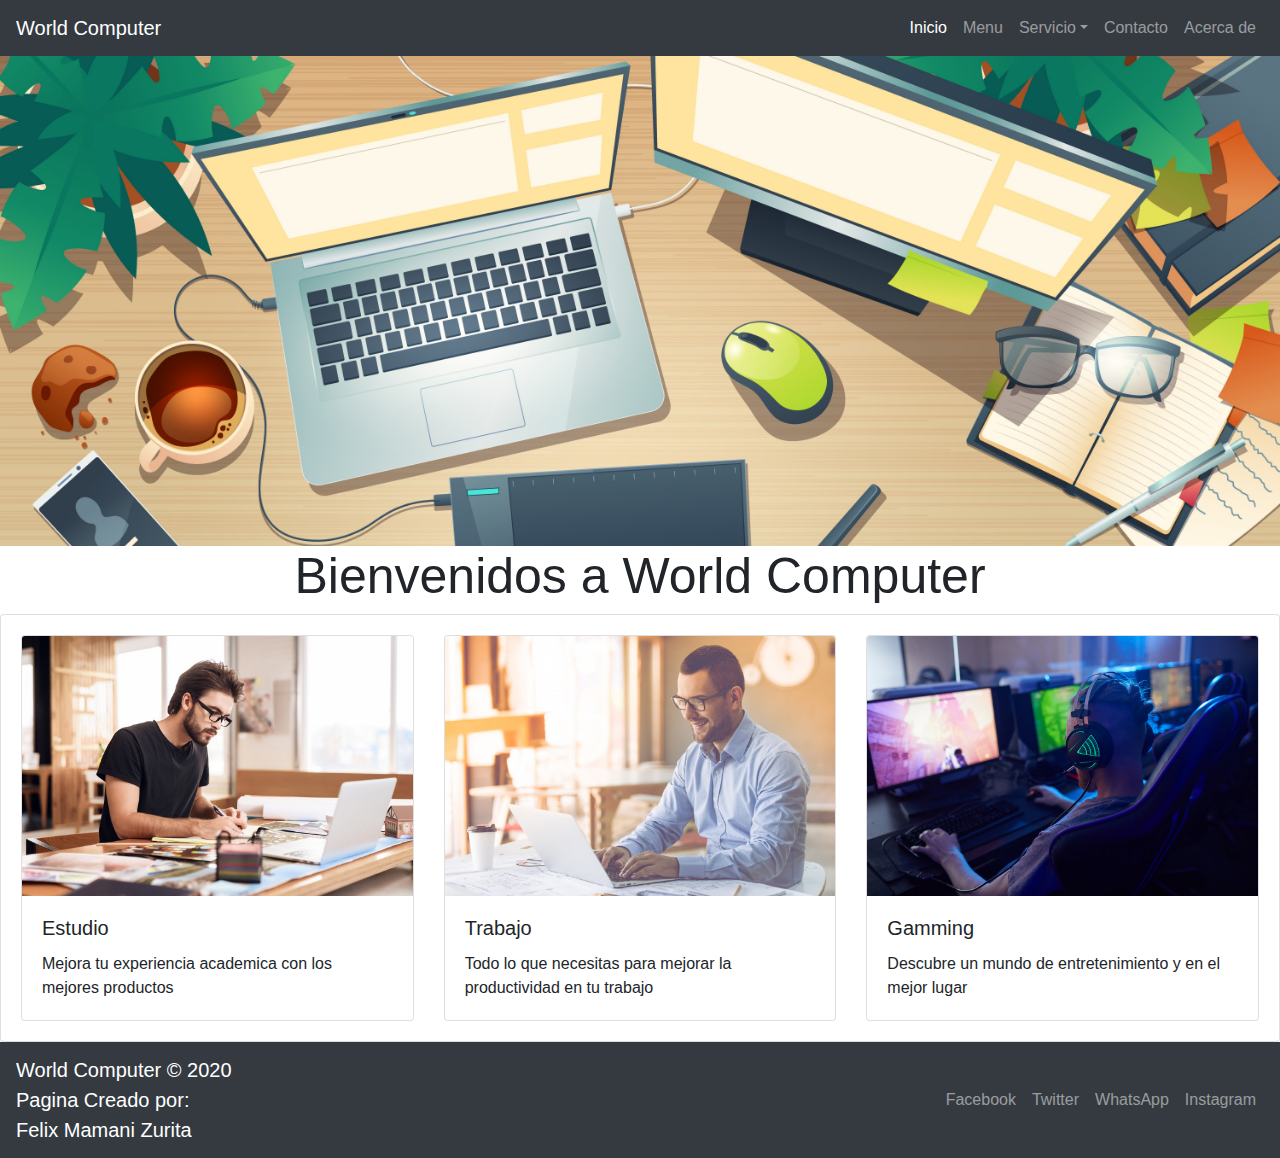
==== index.html @ 3347f76d "cambios" ====
<!DOCTYPE html>
<html lang="en">
<head>
    <meta charset="UTF-8">
    <meta name="viewport" content="width=device-width, user-scalable=no, initial-scale=1.0, 
    maximun-scale=1.0, minimum-scale=1">
    <title>World Computer</title>
    <link rel="stylesheet" href="css/bootstrap.min.css">
    <link rel="stylesheet" href="css/estilos.css">
</head>
<body>
    <header>
        <nav class="navbar navbar-expand-lg navbar-dark bg-dark">
            <a class="navbar-brand" href="#">World Computer</a>
            <button class="navbar-toggler" type="button" data-toggle="collapse" data-target="#navbarSupportedContent" aria-controls="navbarSupportedContent" aria-expanded="false" aria-label="Toggle navigation">
                <span class="navbar-toggler-icon"></span>
            </button>
          
            <div class="collapse navbar-collapse" id="navbarSupportedContent">
                <ul class="navbar-nav ml-auto">
                    <li class="nav-item active">
                        <a class="nav-link" href="#">Inicio<span class="sr-only">(current)</span></a>
                    </li>
                    <li class="nav-item">
                        <a class="nav-link" href="#">Menu</a>
                    </li>
                    <li class="nav-item dropdown">
                        <a class="nav-link dropdown-toggle" href="#" id="navbarDropdown" role="button" data-toggle="dropdown" aria-haspopup="true" aria-expanded="false">
                        Servicio</a>
                        <div class="dropdown-menu" aria-labelledby="navbarDropdown">
                            <a class="dropdown-item" href="#">Basico</a>
                            <a class="dropdown-item" href="#">Intermedio</a>
                            <a class="dropdown-item" href="#">Avanzado</a>
                        </div>
                    </li>
                    <li class="nav-item">
                        <a class="nav-link" href="#">Contacto</a>
                    </li>
                    <li class="nav-item">
                        <a class="nav-link" href="#">Acerca de</a>
                    </li>
                </ul>
            </div>
        </nav>
    </header>

   
    <div id="carouselExampleSlidesOnly" class="carousel slide" data-ride="carousel">
        <div class="carousel-inner">
          <div class="carousel-item active">
            <img class="d-block w-100" src="img/index.jpg" alt="First slide">
            <h2 style="text-align: center; font-size: 50px;">Bienvenidos a World Computer</h2>
          </div>
        </div>
    </div>
   
    <div class="card">
        <div class="card-body">
            <div class="card-deck">
                <div class="card">
                <img class="card-img-top" src="img/estudia.jpg" alt="Card image cap">
                <div class="card-body">
                    <h5 class="card-title">Estudio</h5>
                    <p class="card-text">Mejora tu experiencia academica con los mejores productos</p>
                </div>
                </div>
                <div class="card">
                <img class="card-img-top" src="img/trabaja.jpg" alt="Card image cap">
                <div class="card-body">
                    <h5 class="card-title">Trabajo</h5>
                    <p class="card-text">Todo lo que necesitas para mejorar la productividad en tu trabajo</p>
                </div>
                </div>
                <div class="card">
                <img class="card-img-top" src="img/juega.jpg" alt="Card image cap">
                <div class="card-body">
                    <h5 class="card-title">Gamming</h5>
                    <p class="card-text">Descubre un mundo de entretenimiento y en el mejor lugar</p>
                </div>
                </div>
            </div>
        </div>
    </div>

	<footer>
        <nav class="navbar navbar-expand-lg navbar-dark bg-dark">
            <a class="navbar-brand" href="#">World Computer &copy; 2020 <br>
                Pagina Creado por: <br>
                Felix Mamani Zurita 
            </a>
            <ul class="navbar-nav ml-auto">
                <li class="nav-item">
                    <a class="nav-link" href="#">Facebook</a>
                </li>
                <li class="nav-item">
                        <a class="nav-link" href="#">Twitter</a>
                </li>
                <li class="nav-item">
                    <a class="nav-link" href="#">WhatsApp</a>
                 </li>
                <li class="nav-item">
                    <a class="nav-link" href="#">Instagram</a>
                 </li>
            </ul>
        </nav>
    </footer>
    <script src="js/jquery-3.5.1.min.js"></script>
	<script src="js/bootstrap.min.js"></script>
</body>
</html>
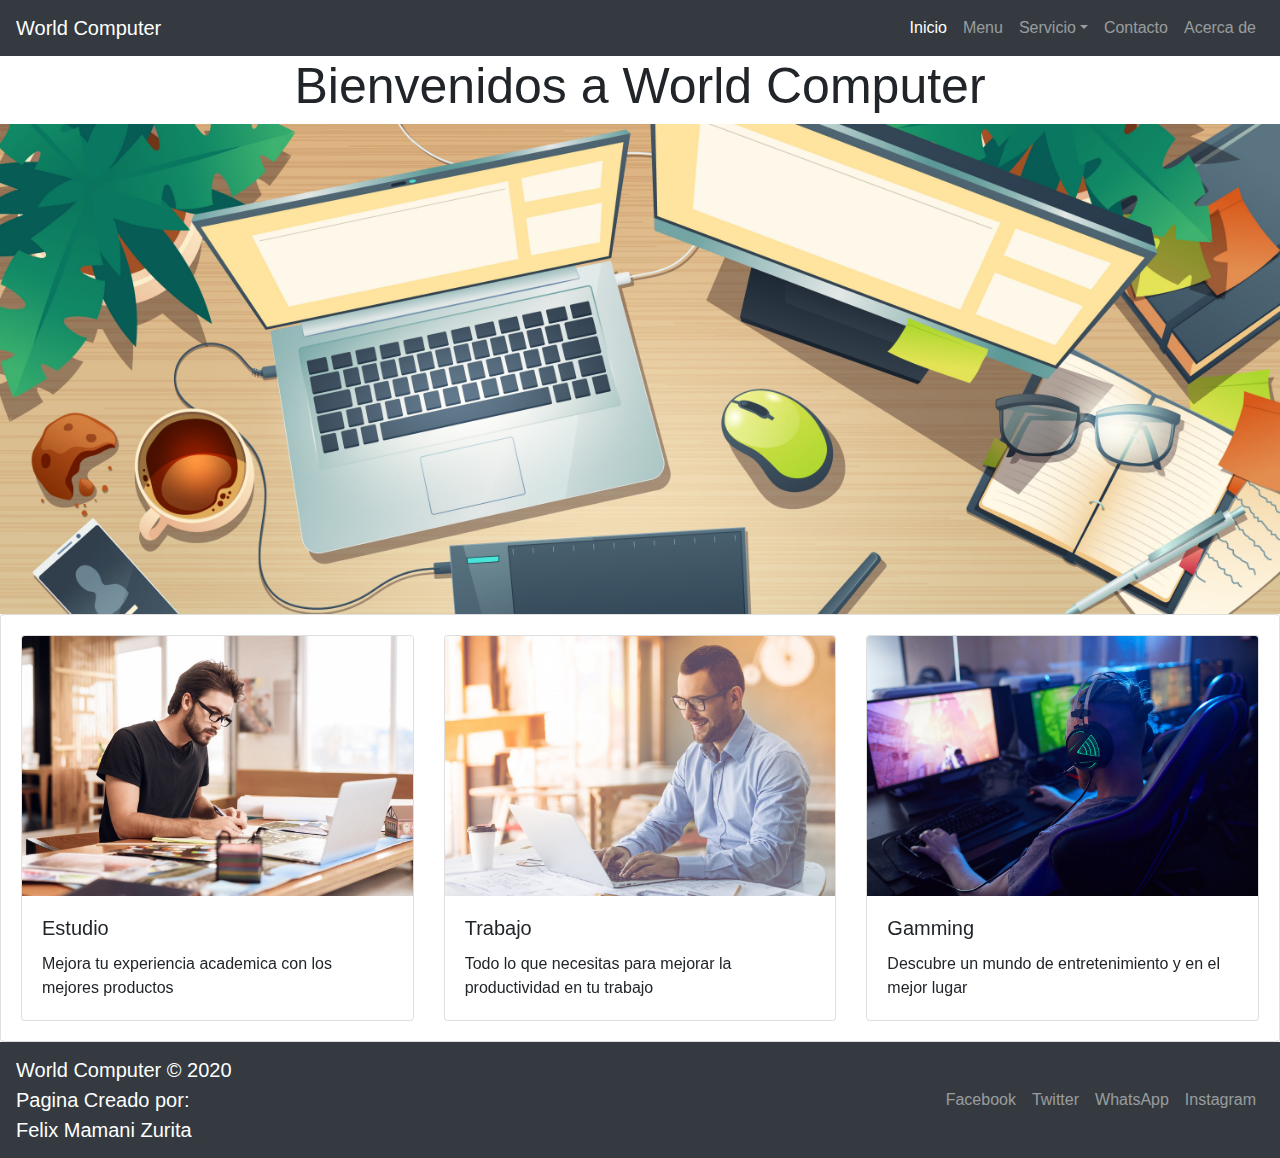
==== commit 8d30e0b1: "cambios" ====
--- a/index.html
+++ b/index.html
@@ -44,12 +44,11 @@
         </nav>
     </header>
 
-   
     <div id="carouselExampleSlidesOnly" class="carousel slide" data-ride="carousel">
         <div class="carousel-inner">
           <div class="carousel-item active">
+            <h2 style="text-align: center; font-size: 50px;">Bienvenidos a World Computer</h2>
             <img class="d-block w-100" src="img/index.jpg" alt="First slide">
-            <h2 style="text-align: center; font-size: 50px;">Bienvenidos a World Computer</h2>
           </div>
         </div>
     </div>
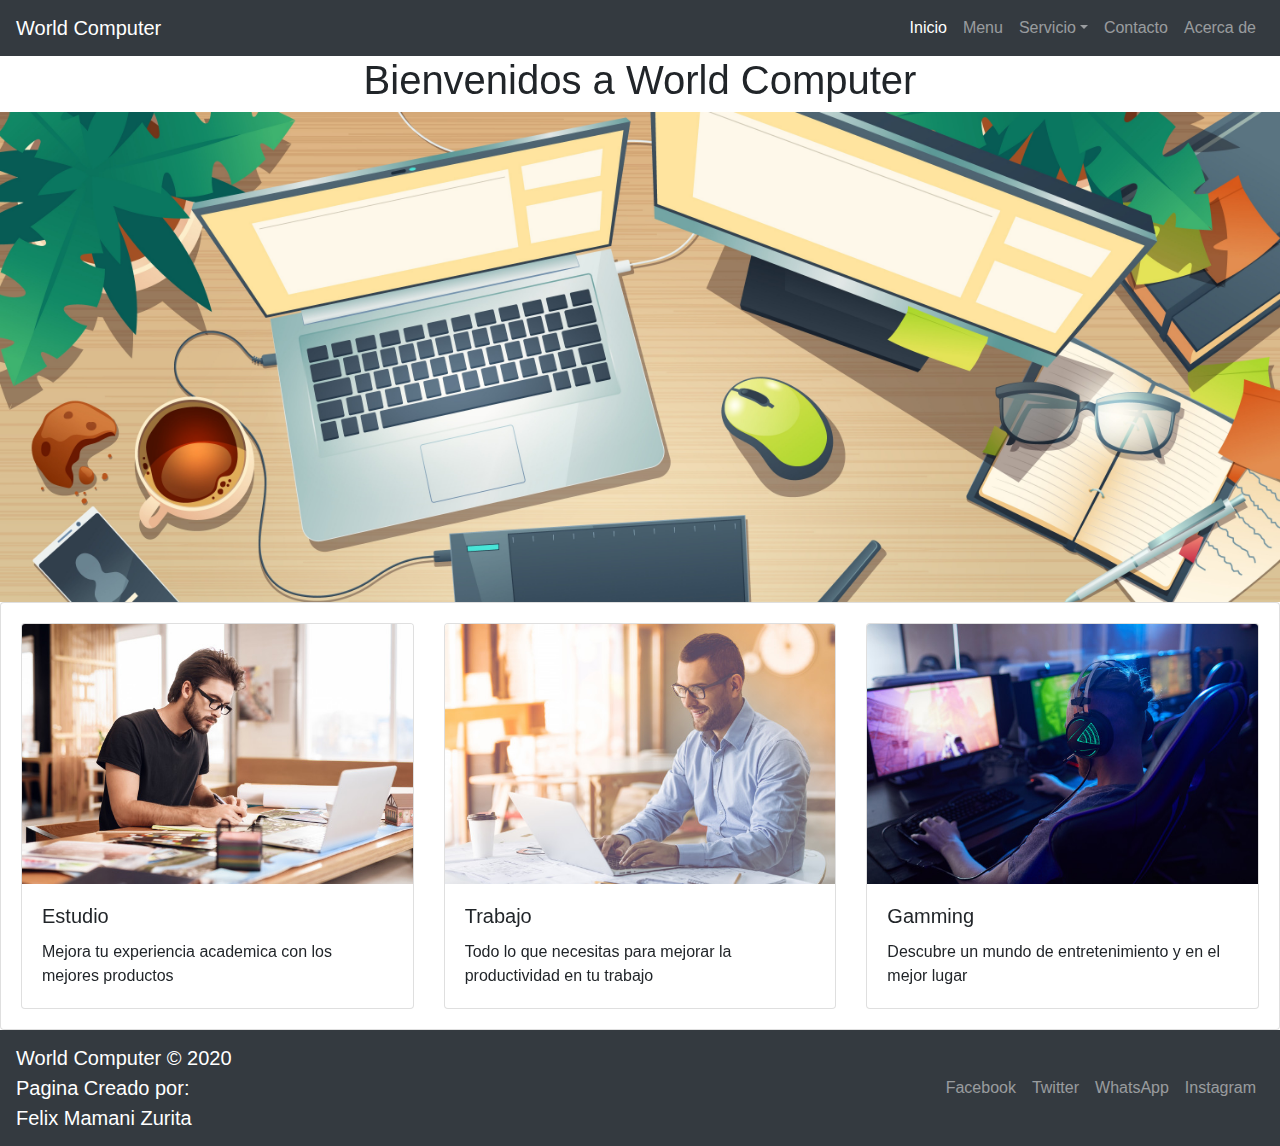
==== commit 7d367acf: "cambios" ====
--- a/index.html
+++ b/index.html
@@ -47,7 +47,7 @@
     <div id="carouselExampleSlidesOnly" class="carousel slide" data-ride="carousel">
         <div class="carousel-inner">
           <div class="carousel-item active">
-            <h2 style="text-align: center; font-size: 50px;">Bienvenidos a World Computer</h2>
+            <h2 style="text-align: center; font-size: 40px;">Bienvenidos a World Computer</h2>
             <img class="d-block w-100" src="img/index.jpg" alt="First slide">
           </div>
         </div>
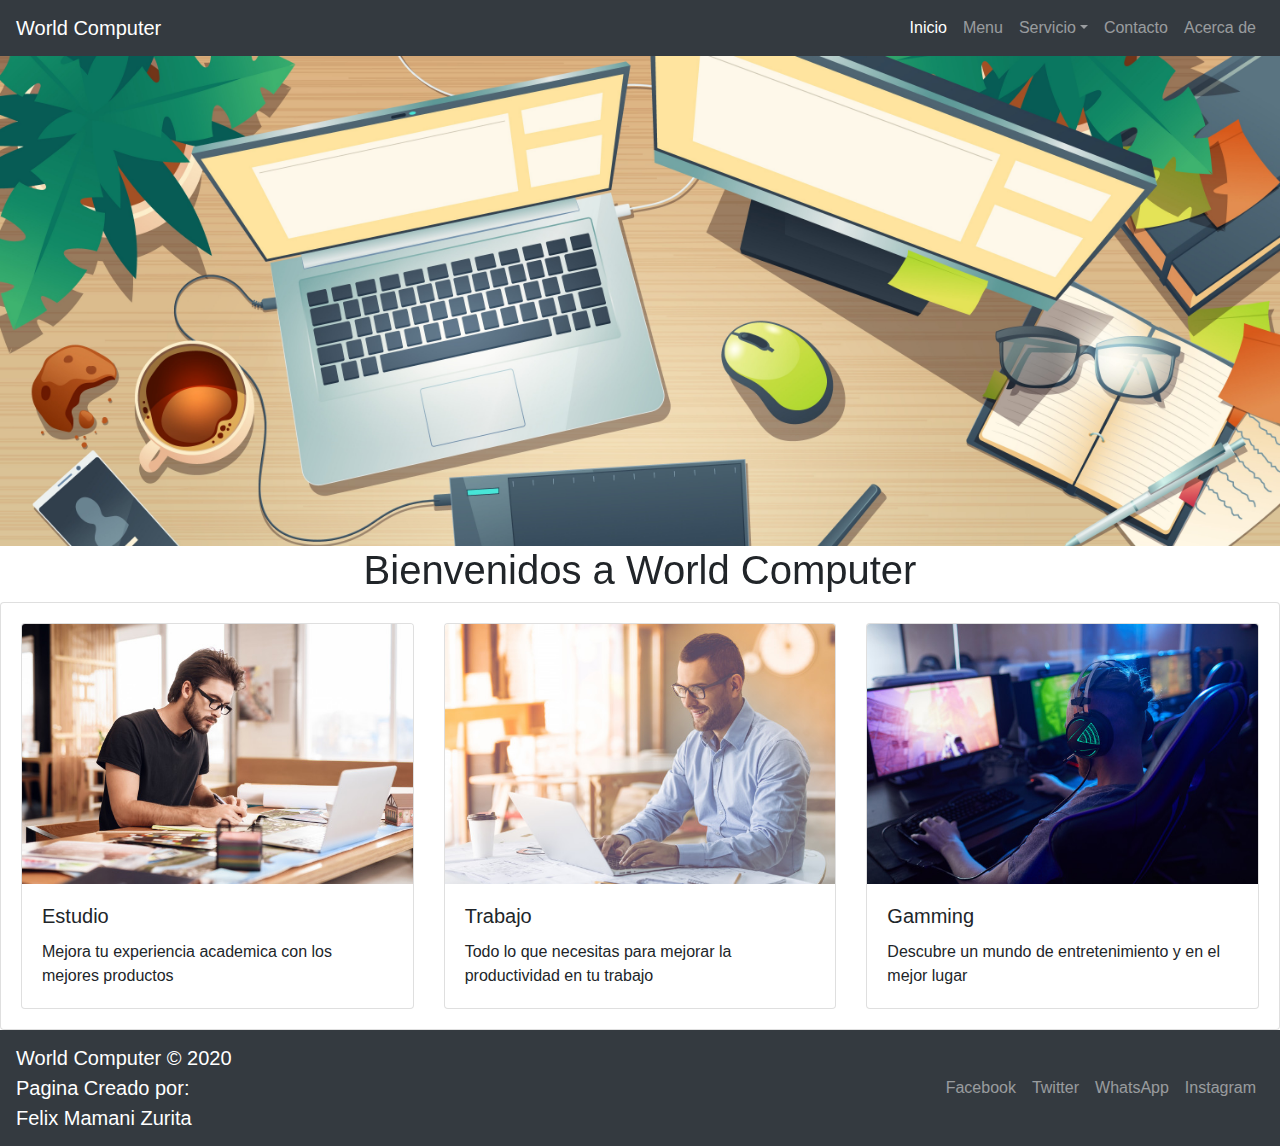
==== commit 7f667aa3: "cambios" ====
--- a/index.html
+++ b/index.html
@@ -47,8 +47,8 @@
     <div id="carouselExampleSlidesOnly" class="carousel slide" data-ride="carousel">
         <div class="carousel-inner">
           <div class="carousel-item active">
+            <img class="d-block w-100" src="img/index.jpg" alt="First slide">
             <h2 style="text-align: center; font-size: 40px;">Bienvenidos a World Computer</h2>
-            <img class="d-block w-100" src="img/index.jpg" alt="First slide">
           </div>
         </div>
     </div>
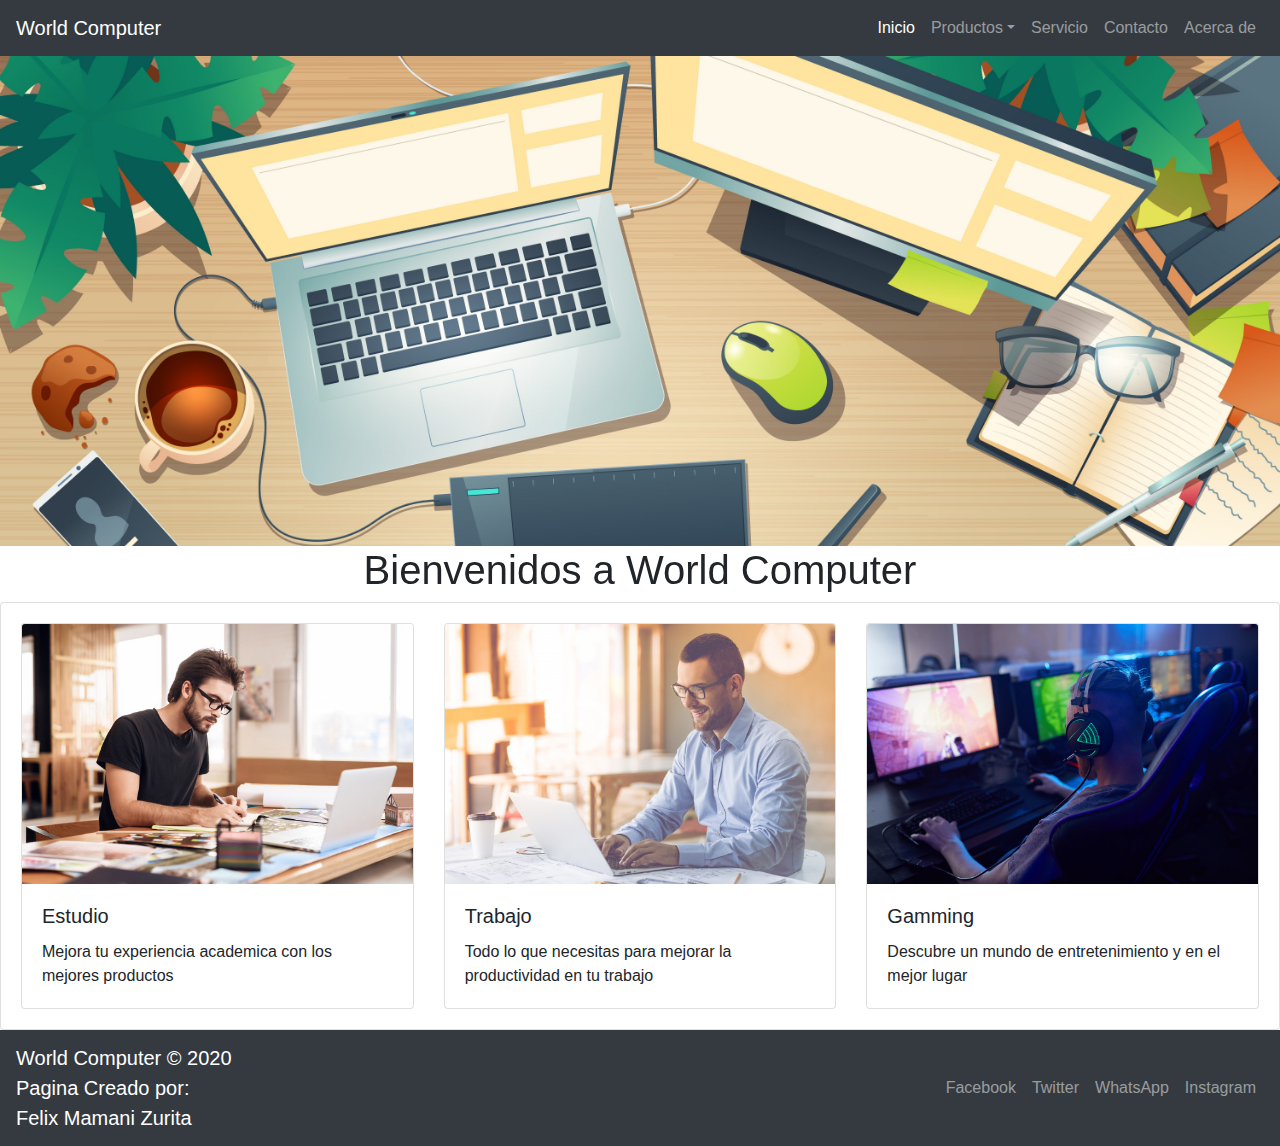
==== commit 20b96ed1: "cambios" ====
--- a/index.html
+++ b/index.html
@@ -21,23 +21,23 @@
                     <li class="nav-item active">
                         <a class="nav-link" href="#">Inicio<span class="sr-only">(current)</span></a>
                     </li>
-                    <li class="nav-item">
-                        <a class="nav-link" href="#">Menu</a>
-                    </li>
                     <li class="nav-item dropdown">
                         <a class="nav-link dropdown-toggle" href="#" id="navbarDropdown" role="button" data-toggle="dropdown" aria-haspopup="true" aria-expanded="false">
-                        Servicio</a>
+                        Productos</a>
                         <div class="dropdown-menu" aria-labelledby="navbarDropdown">
-                            <a class="dropdown-item" href="#">Basico</a>
-                            <a class="dropdown-item" href="#">Intermedio</a>
-                            <a class="dropdown-item" href="#">Avanzado</a>
+                            <a class="dropdown-item" href="html/estudio.html">Estudio</a>
+                            <a class="dropdown-item" href="html/trabajo.html">Trabajo</a>
+                            <a class="dropdown-item" href="html/gamming.html">Gamming</a>
                         </div>
                     </li>
                     <li class="nav-item">
-                        <a class="nav-link" href="#">Contacto</a>
+                        <a class="nav-link" href="html/servicio.html">Servicio</a>
                     </li>
                     <li class="nav-item">
-                        <a class="nav-link" href="#">Acerca de</a>
+                        <a class="nav-link" href="html/contacto.html">Contacto</a>
+                    </li>
+                    <li class="nav-item">
+                        <a class="nav-link" href="html/acercade.html">Acerca de</a>
                     </li>
                 </ul>
             </div>
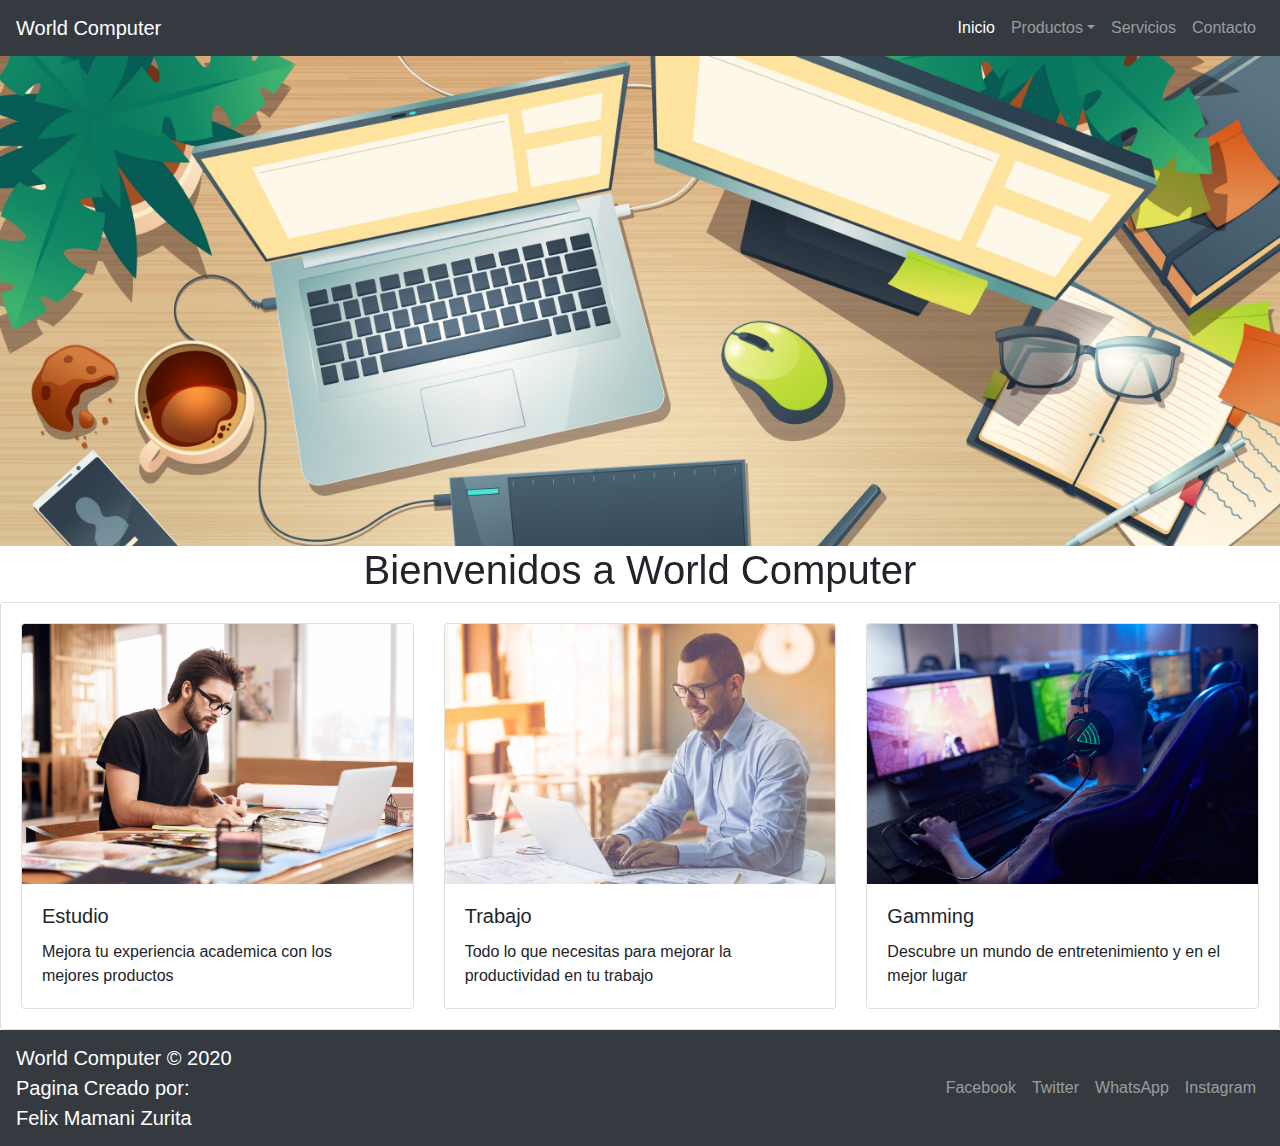
==== commit 302d7b8f: "cambios" ====
--- a/index.html
+++ b/index.html
@@ -4,7 +4,7 @@
     <meta charset="UTF-8">
     <meta name="viewport" content="width=device-width, user-scalable=no, initial-scale=1.0, 
     maximun-scale=1.0, minimum-scale=1">
-    <title>World Computer</title>
+    <title>World Computer | Inicio</title>
     <link rel="stylesheet" href="css/bootstrap.min.css">
     <link rel="stylesheet" href="css/estilos.css">
 </head>
@@ -31,13 +31,10 @@
                         </div>
                     </li>
                     <li class="nav-item">
-                        <a class="nav-link" href="html/servicio.html">Servicio</a>
+                        <a class="nav-link" href="html/servicio.html">Servicios</a>
                     </li>
                     <li class="nav-item">
                         <a class="nav-link" href="html/contacto.html">Contacto</a>
-                    </li>
-                    <li class="nav-item">
-                        <a class="nav-link" href="html/acercade.html">Acerca de</a>
                     </li>
                 </ul>
             </div>
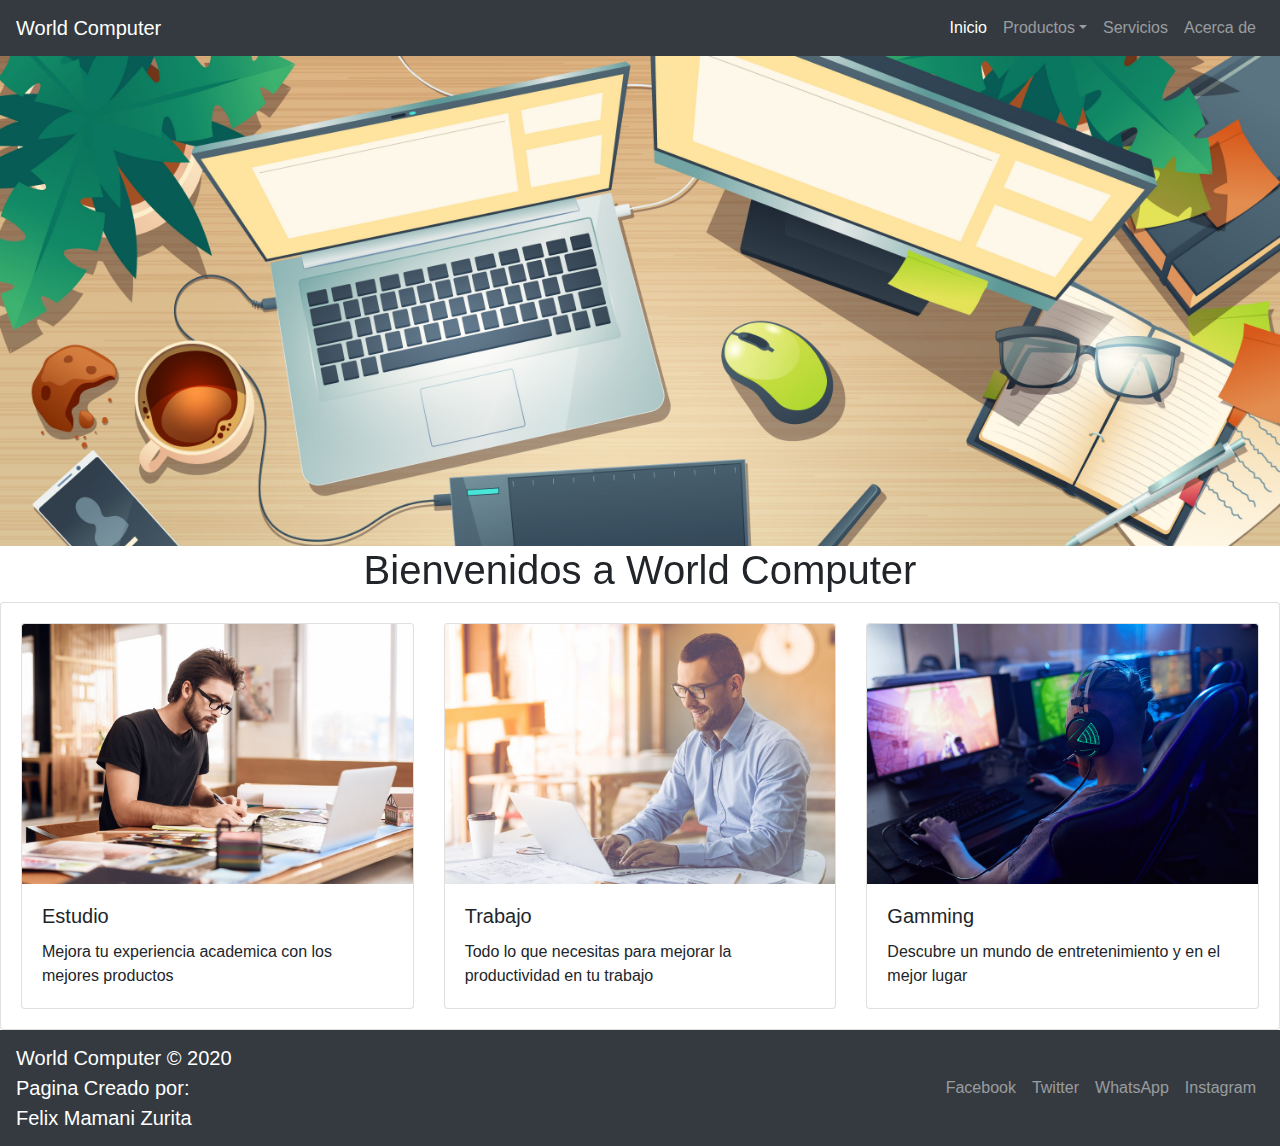
==== commit 1eb829ee: "cambios" ====
--- a/index.html
+++ b/index.html
@@ -34,7 +34,7 @@
                         <a class="nav-link" href="html/servicio.html">Servicios</a>
                     </li>
                     <li class="nav-item">
-                        <a class="nav-link" href="html/contacto.html">Contacto</a>
+                        <a class="nav-link" href="html/acercade.html">Acerca de</a>
                     </li>
                 </ul>
             </div>
